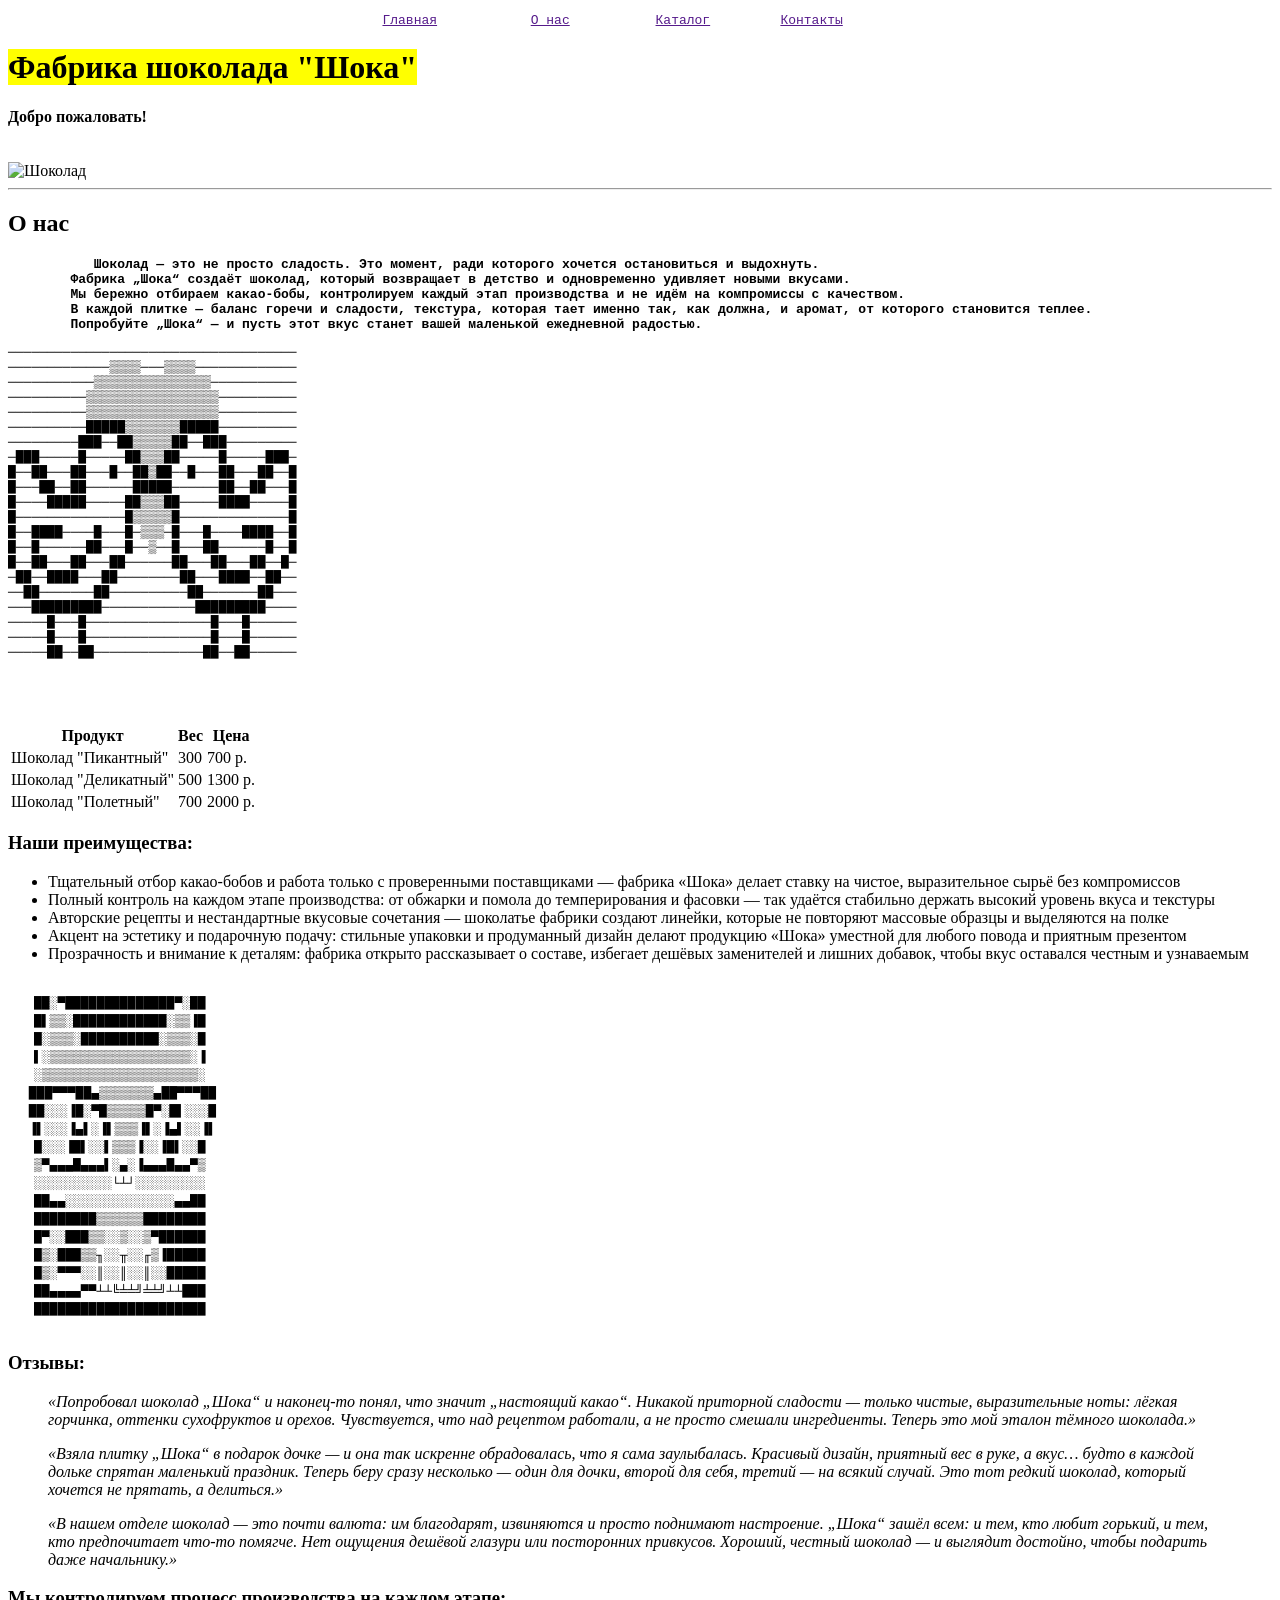
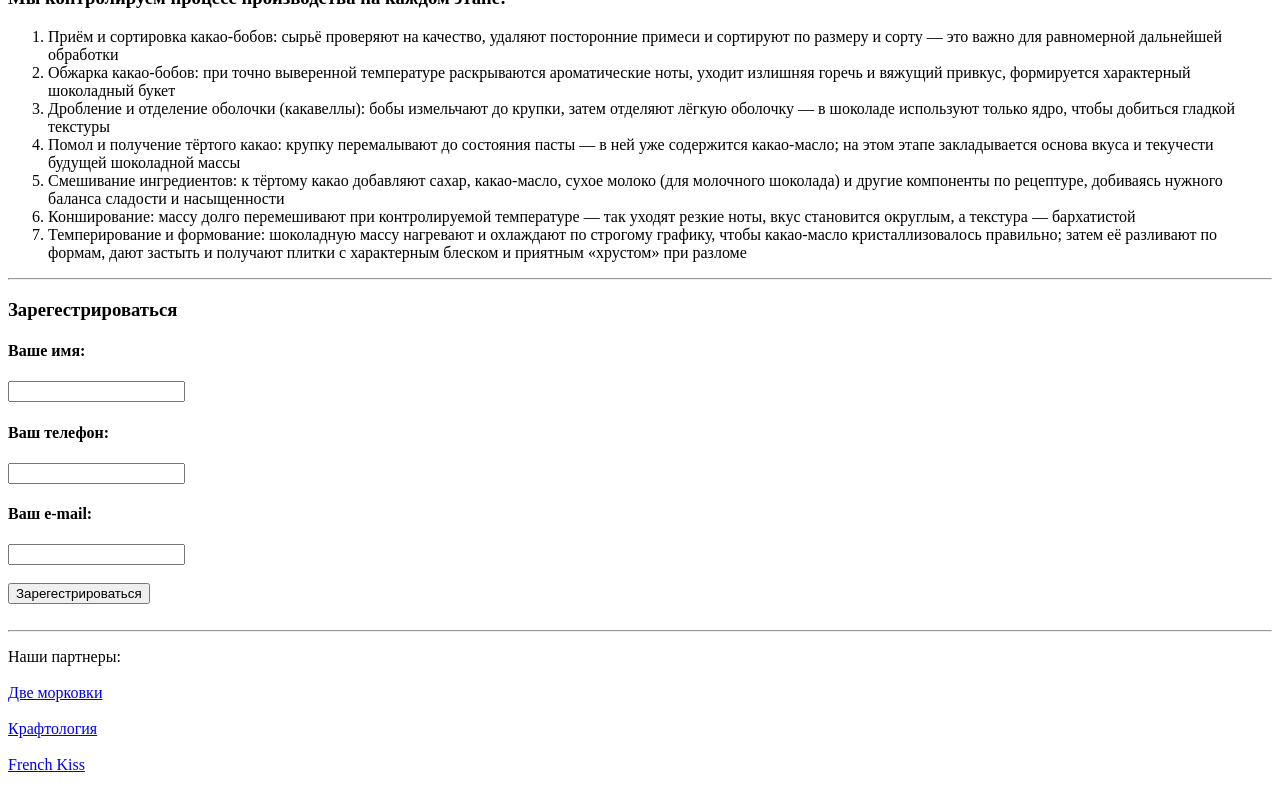
==== index.html @ 3eec6071 "Create index.html" ====
<!DOCTYPE html>  
<html lang="ru">  
<head>  
    <meta charset="UTF-8">  
    <meta name="viewport" content="width=device-width, initial-scale=1.0">  
    <title>Шока</title>  
</head>  
<body>  
    <header>
        <nav>
            <pre>                                                <a href="">Главная</a>            <a href="">О нас</a>           <a href="">Каталог</a>         <a href="">Контакты</a></pre>
        </nav>
    </header>
    <main>
        <h1><mark>Фабрика шоколада "Шока"</mark></h1>
        <article><b>Добро пожаловать!</b></article>
        <br><br>
        <img src="https://img.magnific.com/premium-vector/chocolate-bar-hand-drawn-illustration-isolated_128685-434.jpg?semt=ais_hybrid&w=740&q=80" height=600px alt="Шоколад">
        <hr>
        <h2>О нас</h2>
        <pre><strong>           Шоколад — это не просто сладость. Это момент, ради которого хочется остановиться и выдохнуть. 
        Фабрика „Шока“ создаёт шоколад, который возвращает в детство и одновременно удивляет новыми вкусами. 
        Мы бережно отбираем какао-бобы, контролируем каждый этап производства и не идём на компромиссы с качеством. 
        В каждой плитке — баланс горечи и сладости, текстура, которая тает именно так, как должна, и аромат, от которого становится теплее.
        Попробуйте „Шока“ — и пусть этот вкус станет вашей маленькой ежедневной радостью.</strong></pre>
        <pre>
─────────────────────────────────────
─────────────▒▒▒▒───▒▒▒▒─────────────
───────────▒▒▒▒▒▒▒▒▒▒▒▒▒▒▒───────────
──────────▒▒▒▒▒▒▒▒▒▒▒▒▒▒▒▒▒──────────
──────────▒▒▒▒▒▒▒▒▒▒▒▒▒▒▒▒▒──────────
──────────█████▒▒▒▒▒▒▒█████──────────
─────────███──██▒▒▒▒▒██──███─────────
─███─────█─────██▒▒▒██─────█─────███─
█──██───██───█──██▒██──█───██───██──█
█───██──██──────█████──────██──██───█
█────█████─────██▒▒▒██─────████─────█
█──────────────█▒▒▒▒▒█──────────────█
█──████────█───█─▒▒▒─█───█────████──█
█──█──────██───█──▒──█───██──────█──█
█──██───██───██──────██───██───██──█─
─██──████───██────────██───████──██──
──██───────██──────────██───────██───
───█████████────────────█████████────
─────█───█────────────────█───█──────
─────█───█────────────────█───█──────
─────██──██──────────────██──██──────
        </pre><br><br>
        <table>
            <tr><th>Продукт</th><th>Вес</th><th>Цена</th></tr>
            <tr><td>Шоколад "Пикантный"</td><td>300</td><td>700 р.</td></tr>
            <tr><td>Шоколад "Деликатный"</td><td>500</td><td>1300 р.</td></tr>
            <tr><td>Шоколад "Полетный"</td><td>700</td><td>2000 р.</td></tr>
        </table>
        <h3>Наши преимущества:</h3>
        <ul>
            <li>Тщательный отбор какао‑бобов и работа только с проверенными поставщиками — фабрика «Шока» делает ставку на чистое, выразительное сырьё без компромиссов</li>
            <li>Полный контроль на каждом этапе производства: от обжарки и помола до темперирования и фасовки — так удаётся стабильно держать высокий уровень вкуса и текстуры</li>
            <li>Авторские рецепты и нестандартные вкусовые сочетания — шоколатье фабрики создают линейки, которые не повторяют массовые образцы и выделяются на полке</li>
            <li>Акцент на эстетику и подарочную подачу: стильные упаковки и продуманный дизайн делают продукцию «Шока» уместной для любого повода и приятным презентом</li>
            <li>Прозрачность и внимание к деталям: фабрика открыто рассказывает о составе, избегает дешёвых заменителей и лишних добавок, чтобы вкус оставался честным и узнаваемым</li>
        </ul>
        <pre>

　　██░▀██████████████▀░██
　　█▌▒▒░████████████░▒▒▐█
　　█░▒▒▒░██████████░▒▒▒░█
　　▌░▒▒▒▒▒▒▒▒▒▒▒▒▒▒▒▒▒▒░▐
　　░▒▒▒▒▒▒▒▒▒▒▒▒▒▒▒▒▒▒▒▒░
　 ███▀▀▀██▄▒▒▒▒▒▒▒▄██▀▀▀██
　 ██░░░▐█░▀█▒▒▒▒▒█▀░█▌░░░█
　 ▐▌░░░▐▄▌░▐▌▒▒▒▐▌░▐▄▌░░▐▌
　　█░░░▐█▌░░▌▒▒▒▐░░▐█▌░░█
　　▒▀▄▄▄█▄▄▄▌░▄░▐▄▄▄█▄▄▀▒
　　░░░░░░░░░░└┴┘░░░░░░░░░
　　██▄▄░░░░░░░░░░░░░░▄▄██
　　████████▒▒▒▒▒▒████████
　　█▀░░███▒▒░░▒░░▒▀██████
　　█▒░███▒▒╖░░╥░░╓▒▐█████
　　█▒░▀▀▀░░║░░║░░║░░█████
　　██▄▄▄▄▀▀┴┴╚╧╧╝╧╧╝┴┴███
　　██████████████████████
        </pre>
        <h3>Отзывы:</h3>
        <blockquote><i>«Попробовал шоколад „Шока“ и наконец-то понял, что значит „настоящий какао“. Никакой приторной сладости — только чистые, выразительные ноты: лёгкая горчинка, оттенки сухофруктов и орехов. Чувствуется, что над рецептом работали, а не просто смешали ингредиенты. Теперь это мой эталон тёмного шоколада.»</i></blockquote>
        <blockquote><i>«Взяла плитку „Шока“ в подарок дочке — и она так искренне обрадовалась, что я сама заулыбалась. Красивый дизайн, приятный вес в руке, а вкус… будто в каждой дольке спрятан маленький праздник. Теперь беру сразу несколько — один для дочки, второй для себя, третий — на всякий случай. Это тот редкий шоколад, который хочется не прятать, а делиться.»</i></blockquote>
        <blockquote><i>«В нашем отделе шоколад — это почти валюта: им благодарят, извиняются и просто поднимают настроение. „Шока“ зашёл всем: и тем, кто любит горький, и тем, кто предпочитает что-то помягче. Нет ощущения дешёвой глазури или посторонних привкусов. Хороший, честный шоколад — и выглядит достойно, чтобы подарить даже начальнику.»</i></blockquote>
        <h3>Мы контролируем процесс производства на каждом этапе:</h3>
        <ol>
            <li>Приём и сортировка какао‑бобов: сырьё проверяют на качество, удаляют посторонние примеси и сортируют по размеру и сорту — это важно для равномерной дальнейшей обработки</li>
            <li>Обжарка какао‑бобов: при точно выверенной температуре раскрываются ароматические ноты, уходит излишняя горечь и вяжущий привкус, формируется характерный шоколадный букет</li>
            <li>Дробление и отделение оболочки (какавеллы): бобы измельчают до крупки, затем отделяют лёгкую оболочку — в шоколаде используют только ядро, чтобы добиться гладкой текстуры</li>
            <li>Помол и получение тёртого какао: крупку перемалывают до состояния пасты — в ней уже содержится какао‑масло; на этом этапе закладывается основа вкуса и текучести будущей шоколадной массы</li>
            <li>Смешивание ингредиентов: к тёртому какао добавляют сахар, какао‑масло, сухое молоко (для молочного шоколада) и другие компоненты по рецептуре, добиваясь нужного баланса сладости и насыщенности</li>
            <li>Конширование: массу долго перемешивают при контролируемой температуре — так уходят резкие ноты, вкус становится округлым, а текстура — бархатистой</li>
            <li>Темперирование и формование: шоколадную массу нагревают и охлаждают по строгому графику, чтобы какао‑масло кристаллизовалось правильно; затем её разливают по формам, дают застыть и получают плитки с характерным блеском и приятным «хрустом» при разломе</li>
        </ol>
        <hr>
        <h3>Зарегестрироваться</h3>
        <form>
            <h4>Ваше имя: </h4>
            <input type="text"><br>
            <h4>Ваш телефон: </h4>
            <input type="phone"><br>
            <h4>Ваш e-mail: </h4>
            <input type="email"><br>
        </form><br>
        <button>Зарегестрироваться</button><br><br>
        <hr>
    </main>
    <footer>
        <nav>
            <p>
                Наши партнеры: <br><br>
                <a href="https://dvemorkovki.ru/catalog/ingredients/chocolate/">Две морковки</a><br><br>
                <a href="https://craftology.ru/catalog/katalog_konditera/shokolad_i_kakao_produkty/">Крафтология</a><br><br>
                <a href="https://frenchkiss.ru/">French Kiss</a><br><br>
            </p>
        </nav>
    </footer>
</body>  
</html>
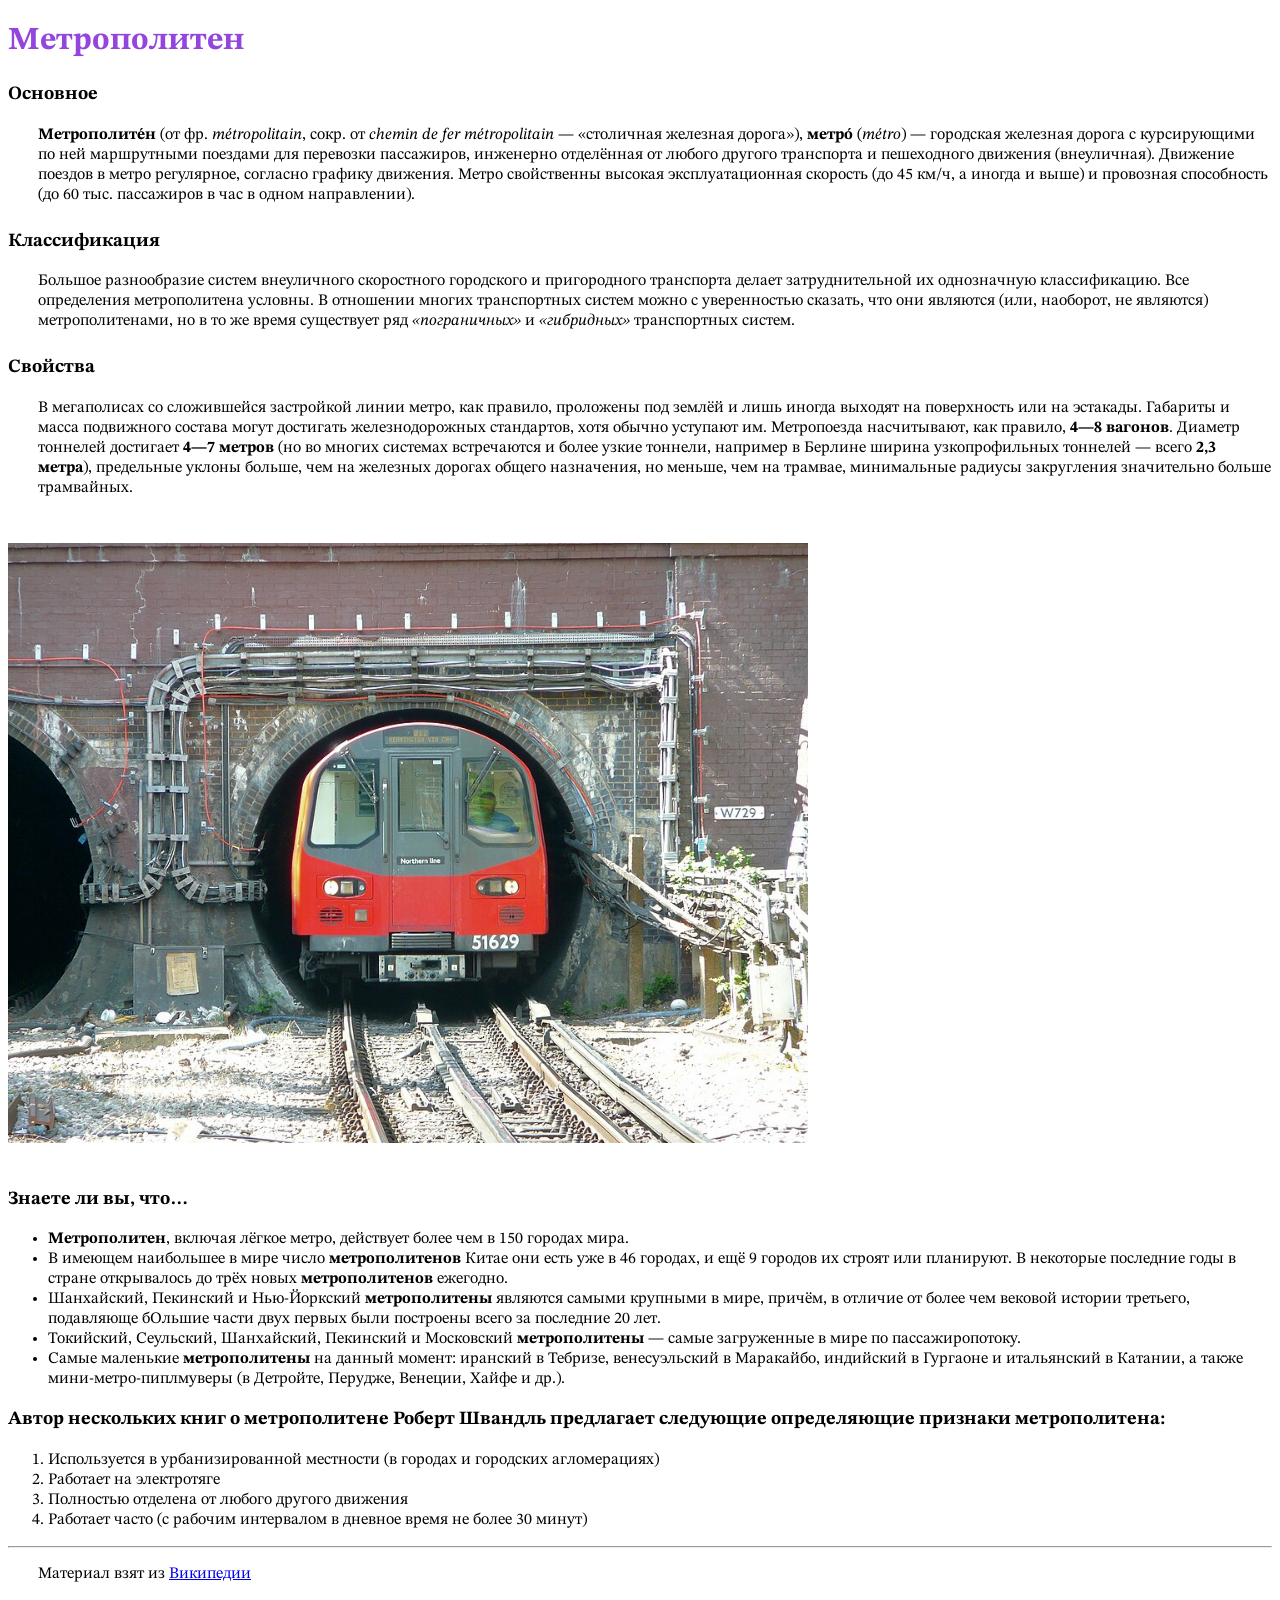
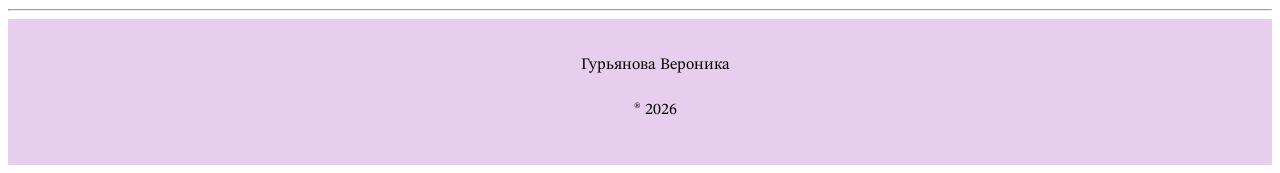
==== commit 2bd23061: "Add files via upload" ====
--- a/index.html
+++ b/index.html
@@ -1,122 +1,60 @@
-<!DOCTYPE html>  
-<html lang="ru">  
-<head>  
-    <meta charset="UTF-8">  
-    <meta name="viewport" content="width=device-width, initial-scale=1.0">  
-    <title>Шока</title>  
-</head>  
-<body>  
-    <header>
-        <nav>
-            <pre>                                                <a href="">Главная</a>            <a href="">О нас</a>           <a href="">Каталог</a>         <a href="">Контакты</a></pre>
-        </nav>
-    </header>
-    <main>
-        <h1><mark>Фабрика шоколада "Шока"</mark></h1>
-        <article><b>Добро пожаловать!</b></article>
-        <br><br>
-        <img src="https://img.magnific.com/premium-vector/chocolate-bar-hand-drawn-illustration-isolated_128685-434.jpg?semt=ais_hybrid&w=740&q=80" height=600px alt="Шоколад">
-        <hr>
-        <h2>О нас</h2>
-        <pre><strong>           Шоколад — это не просто сладость. Это момент, ради которого хочется остановиться и выдохнуть. 
-        Фабрика „Шока“ создаёт шоколад, который возвращает в детство и одновременно удивляет новыми вкусами. 
-        Мы бережно отбираем какао-бобы, контролируем каждый этап производства и не идём на компромиссы с качеством. 
-        В каждой плитке — баланс горечи и сладости, текстура, которая тает именно так, как должна, и аромат, от которого становится теплее.
-        Попробуйте „Шока“ — и пусть этот вкус станет вашей маленькой ежедневной радостью.</strong></pre>
-        <pre>
-─────────────────────────────────────
-─────────────▒▒▒▒───▒▒▒▒─────────────
-───────────▒▒▒▒▒▒▒▒▒▒▒▒▒▒▒───────────
-──────────▒▒▒▒▒▒▒▒▒▒▒▒▒▒▒▒▒──────────
-──────────▒▒▒▒▒▒▒▒▒▒▒▒▒▒▒▒▒──────────
-──────────█████▒▒▒▒▒▒▒█████──────────
-─────────███──██▒▒▒▒▒██──███─────────
-─███─────█─────██▒▒▒██─────█─────███─
-█──██───██───█──██▒██──█───██───██──█
-█───██──██──────█████──────██──██───█
-█────█████─────██▒▒▒██─────████─────█
-█──────────────█▒▒▒▒▒█──────────────█
-█──████────█───█─▒▒▒─█───█────████──█
-█──█──────██───█──▒──█───██──────█──█
-█──██───██───██──────██───██───██──█─
-─██──████───██────────██───████──██──
-──██───────██──────────██───────██───
-───█████████────────────█████████────
-─────█───█────────────────█───█──────
-─────█───█────────────────█───█──────
-─────██──██──────────────██──██──────
-        </pre><br><br>
-        <table>
-            <tr><th>Продукт</th><th>Вес</th><th>Цена</th></tr>
-            <tr><td>Шоколад "Пикантный"</td><td>300</td><td>700 р.</td></tr>
-            <tr><td>Шоколад "Деликатный"</td><td>500</td><td>1300 р.</td></tr>
-            <tr><td>Шоколад "Полетный"</td><td>700</td><td>2000 р.</td></tr>
-        </table>
-        <h3>Наши преимущества:</h3>
-        <ul>
-            <li>Тщательный отбор какао‑бобов и работа только с проверенными поставщиками — фабрика «Шока» делает ставку на чистое, выразительное сырьё без компромиссов</li>
-            <li>Полный контроль на каждом этапе производства: от обжарки и помола до темперирования и фасовки — так удаётся стабильно держать высокий уровень вкуса и текстуры</li>
-            <li>Авторские рецепты и нестандартные вкусовые сочетания — шоколатье фабрики создают линейки, которые не повторяют массовые образцы и выделяются на полке</li>
-            <li>Акцент на эстетику и подарочную подачу: стильные упаковки и продуманный дизайн делают продукцию «Шока» уместной для любого повода и приятным презентом</li>
-            <li>Прозрачность и внимание к деталям: фабрика открыто рассказывает о составе, избегает дешёвых заменителей и лишних добавок, чтобы вкус оставался честным и узнаваемым</li>
-        </ul>
-        <pre>
-
-　　██░▀██████████████▀░██
-　　█▌▒▒░████████████░▒▒▐█
-　　█░▒▒▒░██████████░▒▒▒░█
-　　▌░▒▒▒▒▒▒▒▒▒▒▒▒▒▒▒▒▒▒░▐
-　　░▒▒▒▒▒▒▒▒▒▒▒▒▒▒▒▒▒▒▒▒░
-　 ███▀▀▀██▄▒▒▒▒▒▒▒▄██▀▀▀██
-　 ██░░░▐█░▀█▒▒▒▒▒█▀░█▌░░░█
-　 ▐▌░░░▐▄▌░▐▌▒▒▒▐▌░▐▄▌░░▐▌
-　　█░░░▐█▌░░▌▒▒▒▐░░▐█▌░░█
-　　▒▀▄▄▄█▄▄▄▌░▄░▐▄▄▄█▄▄▀▒
-　　░░░░░░░░░░└┴┘░░░░░░░░░
-　　██▄▄░░░░░░░░░░░░░░▄▄██
-　　████████▒▒▒▒▒▒████████
-　　█▀░░███▒▒░░▒░░▒▀██████
-　　█▒░███▒▒╖░░╥░░╓▒▐█████
-　　█▒░▀▀▀░░║░░║░░║░░█████
-　　██▄▄▄▄▀▀┴┴╚╧╧╝╧╧╝┴┴███
-　　██████████████████████
-        </pre>
-        <h3>Отзывы:</h3>
-        <blockquote><i>«Попробовал шоколад „Шока“ и наконец-то понял, что значит „настоящий какао“. Никакой приторной сладости — только чистые, выразительные ноты: лёгкая горчинка, оттенки сухофруктов и орехов. Чувствуется, что над рецептом работали, а не просто смешали ингредиенты. Теперь это мой эталон тёмного шоколада.»</i></blockquote>
-        <blockquote><i>«Взяла плитку „Шока“ в подарок дочке — и она так искренне обрадовалась, что я сама заулыбалась. Красивый дизайн, приятный вес в руке, а вкус… будто в каждой дольке спрятан маленький праздник. Теперь беру сразу несколько — один для дочки, второй для себя, третий — на всякий случай. Это тот редкий шоколад, который хочется не прятать, а делиться.»</i></blockquote>
-        <blockquote><i>«В нашем отделе шоколад — это почти валюта: им благодарят, извиняются и просто поднимают настроение. „Шока“ зашёл всем: и тем, кто любит горький, и тем, кто предпочитает что-то помягче. Нет ощущения дешёвой глазури или посторонних привкусов. Хороший, честный шоколад — и выглядит достойно, чтобы подарить даже начальнику.»</i></blockquote>
-        <h3>Мы контролируем процесс производства на каждом этапе:</h3>
-        <ol>
-            <li>Приём и сортировка какао‑бобов: сырьё проверяют на качество, удаляют посторонние примеси и сортируют по размеру и сорту — это важно для равномерной дальнейшей обработки</li>
-            <li>Обжарка какао‑бобов: при точно выверенной температуре раскрываются ароматические ноты, уходит излишняя горечь и вяжущий привкус, формируется характерный шоколадный букет</li>
-            <li>Дробление и отделение оболочки (какавеллы): бобы измельчают до крупки, затем отделяют лёгкую оболочку — в шоколаде используют только ядро, чтобы добиться гладкой текстуры</li>
-            <li>Помол и получение тёртого какао: крупку перемалывают до состояния пасты — в ней уже содержится какао‑масло; на этом этапе закладывается основа вкуса и текучести будущей шоколадной массы</li>
-            <li>Смешивание ингредиентов: к тёртому какао добавляют сахар, какао‑масло, сухое молоко (для молочного шоколада) и другие компоненты по рецептуре, добиваясь нужного баланса сладости и насыщенности</li>
-            <li>Конширование: массу долго перемешивают при контролируемой температуре — так уходят резкие ноты, вкус становится округлым, а текстура — бархатистой</li>
-            <li>Темперирование и формование: шоколадную массу нагревают и охлаждают по строгому графику, чтобы какао‑масло кристаллизовалось правильно; затем её разливают по формам, дают застыть и получают плитки с характерным блеском и приятным «хрустом» при разломе</li>
-        </ol>
-        <hr>
-        <h3>Зарегестрироваться</h3>
-        <form>
-            <h4>Ваше имя: </h4>
-            <input type="text"><br>
-            <h4>Ваш телефон: </h4>
-            <input type="phone"><br>
-            <h4>Ваш e-mail: </h4>
-            <input type="email"><br>
-        </form><br>
-        <button>Зарегестрироваться</button><br><br>
-        <hr>
-    </main>
-    <footer>
-        <nav>
-            <p>
-                Наши партнеры: <br><br>
-                <a href="https://dvemorkovki.ru/catalog/ingredients/chocolate/">Две морковки</a><br><br>
-                <a href="https://craftology.ru/catalog/katalog_konditera/shokolad_i_kakao_produkty/">Крафтология</a><br><br>
-                <a href="https://frenchkiss.ru/">French Kiss</a><br><br>
-            </p>
-        </nav>
-    </footer>
-</body>  
-</html>  
+<!DOCTYPE html>  
+<html lang="ru">  
+<head>  
+    <meta charset="UTF-8">  
+    <meta name="viewport" content="width=device-width, initial-scale=1.0">  
+    <title>Метрополитен</title>  
+    <link rel="stylesheet" href="style.css">
+</head>  
+<body>  
+    <header>
+
+    </header>
+    <main>
+        <h1>Метрополитен</h1>
+        <h3>Основное</h3>
+        <p>
+            <strong>Метрополите́н</strong> (от фр. <em>métropolitain</em>, сокр. от <i>chemin de fer métropolitain</i> — «столичная железная дорога»), <b>метро́</b> (<i>métro</i>) — городская железная дорога с курсирующими по ней маршрутными поездами для перевозки пассажиров, инженерно отделённая от любого другого транспорта и пешеходного движения (внеуличная). Движение поездов в метро регулярное, согласно графику движения. Метро свойственны высокая эксплуатационная скорость (до 45 км/ч, а иногда и выше) и провозная способность (до 60 тыс. пассажиров в час в одном направлении). 
+        </p>
+        <h3>Классификация</h3>
+        <p>
+            Большое разнообразие систем внеуличного скоростного городского и пригородного транспорта делает затруднительной их однозначную классификацию. Все определения метрополитена условны. В отношении многих транспортных систем можно с уверенностью сказать, что они являются (или, наоборот, не являются) метрополитенами, но в то же время существует ряд <i>«пограничных»</i> и <i>«гибридных»</i> транспортных систем.
+        </p>
+        <h3>Свойства</h3>
+        <p>
+            В мегаполисах со сложившейся застройкой линии метро, как правило, проложены под землёй и лишь иногда выходят на поверхность или на эстакады. Габариты и масса подвижного состава могут достигать железнодорожных стандартов, хотя обычно уступают им. Метропоезда насчитывают, как правило, <b>4—8 вагонов</b>. Диаметр тоннелей достигает <b>4—7 метров</b> (но во многих системах встречаются и более узкие тоннели, например в Берлине ширина узкопрофильных тоннелей — всего <b>2,3 метра</b>), предельные уклоны больше, чем на железных дорогах общего назначения, но меньше, чем на трамвае, минимальные радиусы закругления значительно больше трамвайных.         
+        </p>
+        <br>
+        <img src="Underground.jpg" height=600px alt="Метро"><br><br>
+        <h3>Знаете ли вы, что…</h3>
+        <ul>
+            <li><b>Метрополитен</b>, включая лёгкое метро, действует более чем в 150 городах мира.</li>
+            <li>В имеющем наибольшее в мире число <b>метрополитенов</b> Китае они есть уже в 46 городах, и ещё 9 городов их строят или планируют. В некоторые последние годы в стране открывалось до трёх новых <b>метрополитенов</b> ежегодно.</li>
+            <li>Шанхайский, Пекинский и Нью-Йоркский <b>метрополитены</b> являются самыми крупными в мире, причём, в отличие от более чем вековой истории третьего, подавляюще бОльшие части двух первых были построены всего за последние 20 лет.     </li>
+            <li>Токийский, Сеульский, Шанхайский, Пекинский и Московский <b>метрополитены</b> — самые загруженные в мире по пассажиропотоку.</li>
+            <li>Самые маленькие <b>метрополитены</b> на данный момент: иранский в Тебризе, венесуэльский в Маракайбо, индийский в Гургаоне и итальянский в Катании, а также мини-метро-пиплмуверы (в Детройте, Перудже, Венеции, Хайфе и др.).</li>
+        </ul>
+        <h3>Автор нескольких книг о метрополитене Роберт Швандль предлагает следующие определяющие признаки метрополитена:</h3>
+        <ol>
+            <li>Используется в урбанизированной местности (в городах и городских агломерациях)</li>
+            <li>Работает на электротяге</li>
+            <li>Полностью отделена от любого другого движения</li>
+            <li>Работает часто (с рабочим интервалом в дневное время не более 30 минут)</li>
+        </ol>
+        <hr>
+        <p>Материал взят из <a href="https://ru.wikipedia.org/wiki/%D0%9C%D0%B5%D1%82%D1%80%D0%BE%D0%BF%D0%BE%D0%BB%D0%B8%D1%82%D0%B5%D0%BD">Википедии</a>
+        </p>
+        <hr>
+    </main>
+    <footer>
+        <br>
+        <p>
+            Гурьянова Вероника
+        </p>
+        <p>
+             ® 2026
+        </p>
+        <br>
+    </footer>
+</body>  
+</html>  
--- a/style.css
+++ b/style.css
@@ -0,0 +1,27 @@
+@import url('https://fonts.googleapis.com/css2?family=STIX+Two+Text:ital,wght@0,400..700;1,400..700&display=swap');
+
+body{
+  font-family: "STIX Two Text", serif;
+  font-optical-sizing: auto;
+  font-weight: weight;
+  font-style: normal;
+}
+
+h1{
+    color: rgb(148, 69, 221);
+}
+
+p{
+    font-size: 16px;
+    margin-bottom: 25px;
+    padding-left: 30px;
+}
+
+footer{
+    background-color: rgb(232, 206, 238);
+    text-align: center;
+}
+
+h2, h3{
+    font-weight: bold;
+}
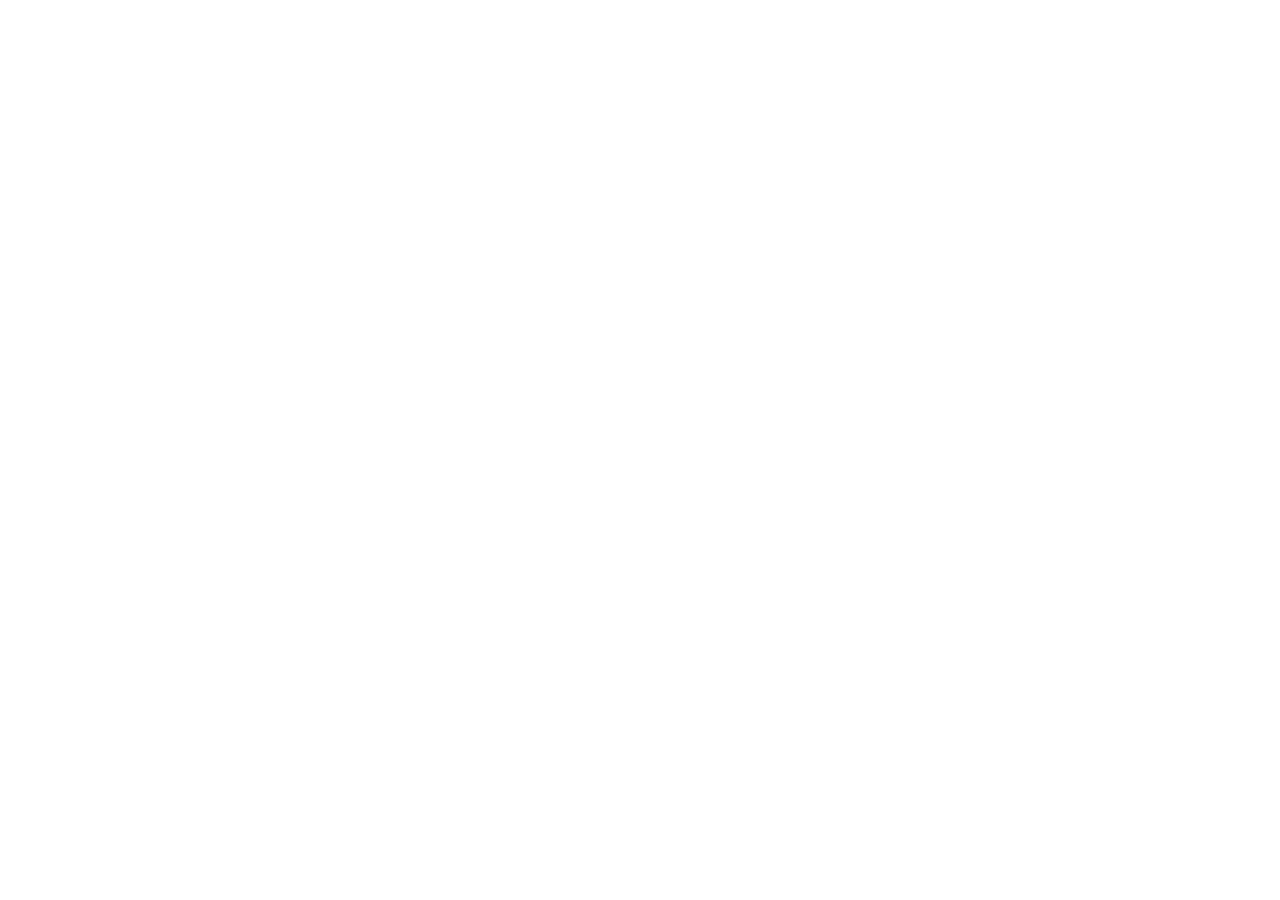
==== commit 9154247c: "Удаление всего)" ====
--- a/index.html
+++ b/index.html
@@ -1,60 +1,19 @@
-<!DOCTYPE html>  
-<html lang="ru">  
-<head>  
-    <meta charset="UTF-8">  
-    <meta name="viewport" content="width=device-width, initial-scale=1.0">  
-    <title>Метрополитен</title>  
-    <link rel="stylesheet" href="style.css">
-</head>  
-<body>  
-    <header>
-
-    </header>
-    <main>
-        <h1>Метрополитен</h1>
-        <h3>Основное</h3>
-        <p>
-            <strong>Метрополите́н</strong> (от фр. <em>métropolitain</em>, сокр. от <i>chemin de fer métropolitain</i> — «столичная железная дорога»), <b>метро́</b> (<i>métro</i>) — городская железная дорога с курсирующими по ней маршрутными поездами для перевозки пассажиров, инженерно отделённая от любого другого транспорта и пешеходного движения (внеуличная). Движение поездов в метро регулярное, согласно графику движения. Метро свойственны высокая эксплуатационная скорость (до 45 км/ч, а иногда и выше) и провозная способность (до 60 тыс. пассажиров в час в одном направлении). 
-        </p>
-        <h3>Классификация</h3>
-        <p>
-            Большое разнообразие систем внеуличного скоростного городского и пригородного транспорта делает затруднительной их однозначную классификацию. Все определения метрополитена условны. В отношении многих транспортных систем можно с уверенностью сказать, что они являются (или, наоборот, не являются) метрополитенами, но в то же время существует ряд <i>«пограничных»</i> и <i>«гибридных»</i> транспортных систем.
-        </p>
-        <h3>Свойства</h3>
-        <p>
-            В мегаполисах со сложившейся застройкой линии метро, как правило, проложены под землёй и лишь иногда выходят на поверхность или на эстакады. Габариты и масса подвижного состава могут достигать железнодорожных стандартов, хотя обычно уступают им. Метропоезда насчитывают, как правило, <b>4—8 вагонов</b>. Диаметр тоннелей достигает <b>4—7 метров</b> (но во многих системах встречаются и более узкие тоннели, например в Берлине ширина узкопрофильных тоннелей — всего <b>2,3 метра</b>), предельные уклоны больше, чем на железных дорогах общего назначения, но меньше, чем на трамвае, минимальные радиусы закругления значительно больше трамвайных.         
-        </p>
-        <br>
-        <img src="Underground.jpg" height=600px alt="Метро"><br><br>
-        <h3>Знаете ли вы, что…</h3>
-        <ul>
-            <li><b>Метрополитен</b>, включая лёгкое метро, действует более чем в 150 городах мира.</li>
-            <li>В имеющем наибольшее в мире число <b>метрополитенов</b> Китае они есть уже в 46 городах, и ещё 9 городов их строят или планируют. В некоторые последние годы в стране открывалось до трёх новых <b>метрополитенов</b> ежегодно.</li>
-            <li>Шанхайский, Пекинский и Нью-Йоркский <b>метрополитены</b> являются самыми крупными в мире, причём, в отличие от более чем вековой истории третьего, подавляюще бОльшие части двух первых были построены всего за последние 20 лет.     </li>
-            <li>Токийский, Сеульский, Шанхайский, Пекинский и Московский <b>метрополитены</b> — самые загруженные в мире по пассажиропотоку.</li>
-            <li>Самые маленькие <b>метрополитены</b> на данный момент: иранский в Тебризе, венесуэльский в Маракайбо, индийский в Гургаоне и итальянский в Катании, а также мини-метро-пиплмуверы (в Детройте, Перудже, Венеции, Хайфе и др.).</li>
-        </ul>
-        <h3>Автор нескольких книг о метрополитене Роберт Швандль предлагает следующие определяющие признаки метрополитена:</h3>
-        <ol>
-            <li>Используется в урбанизированной местности (в городах и городских агломерациях)</li>
-            <li>Работает на электротяге</li>
-            <li>Полностью отделена от любого другого движения</li>
-            <li>Работает часто (с рабочим интервалом в дневное время не более 30 минут)</li>
-        </ol>
-        <hr>
-        <p>Материал взят из <a href="https://ru.wikipedia.org/wiki/%D0%9C%D0%B5%D1%82%D1%80%D0%BE%D0%BF%D0%BE%D0%BB%D0%B8%D1%82%D0%B5%D0%BD">Википедии</a>
-        </p>
-        <hr>
-    </main>
-    <footer>
-        <br>
-        <p>
-            Гурьянова Вероника
-        </p>
-        <p>
-             ® 2026
-        </p>
-        <br>
-    </footer>
-</body>  
-</html>  +<!DOCTYPE html>  
+<html lang="ru">  
+<head>  
+    <meta charset="UTF-8">  
+    <meta name="viewport" content="width=device-width, initial-scale=1.0">  
+    <title>Сайт</title>  
+</head>  
+<body>  
+    <header>
+
+    </header>
+    <main>
+
+    </main>
+    <footer>
+
+    </footer>
+</body>  
+</html>  
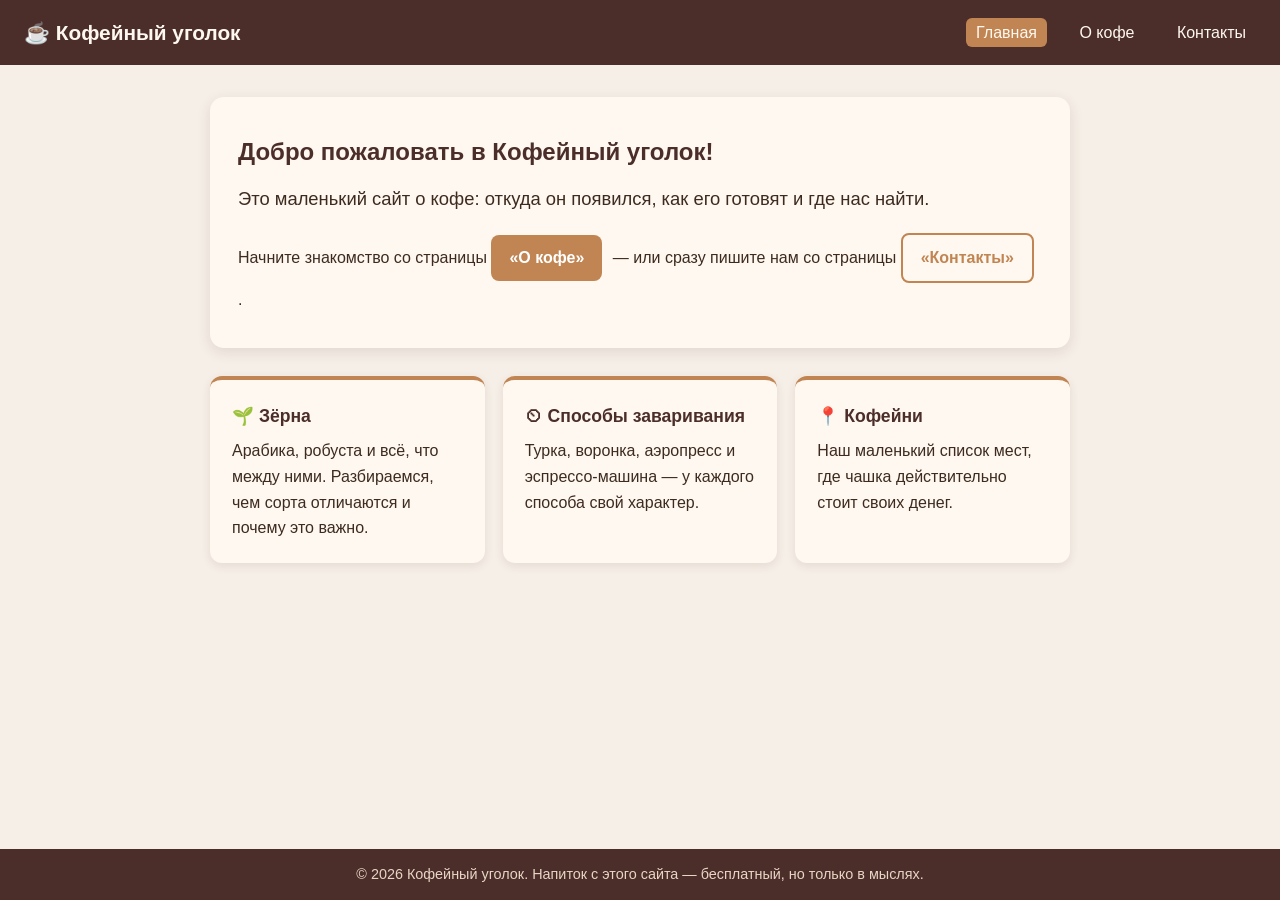
==== commit ec07aeca: "Add files via upload" ====
--- a/index.html
+++ b/index.html
@@ -1,19 +1,53 @@
-<!DOCTYPE html>  
-<html lang="ru">  
-<head>  
-    <meta charset="UTF-8">  
-    <meta name="viewport" content="width=device-width, initial-scale=1.0">  
-    <title>Сайт</title>  
-</head>  
-<body>  
-    <header>
+<!DOCTYPE html>
+<html lang="ru">
+<head>
+    <meta charset="UTF-8">
+    <meta name="viewport" content="width=device-width, initial-scale=1.0">
+    <title>Кофейный уголок — Главная</title>
+    <link rel="stylesheet" href="style-index.css">
+</head>
+<body>
+    <header class="header">
+        <div class="logo">☕ Кофейный уголок</div>
+        <nav class="nav">
+            <a href="index.html" class="active">Главная</a>
+            <a href="about.html">О кофе</a>
+            <a href="contact.html">Контакты</a>
+        </nav>
+    </header>
 
-    </header>
-    <main>
+    <main class="main">
+        <section class="hero">
+            <h1>Добро пожаловать в Кофейный уголок!</h1>
+            <p class="lead">Это маленький сайт о кофе: откуда он появился,
+               как его готовят и где нас найти.</p>
+            <p>Начните знакомство со страницы
+               <a class="btn" href="about.html">«О кофе»</a> —
+               или сразу пишите нам со страницы
+               <a class="btn btn-outline" href="contact.html">«Контакты»</a>.</p>
+        </section>
 
+        <section class="cards">
+            <article class="card">
+                <h2>🌱 Зёрна</h2>
+                <p>Арабика, робуста и всё, что между ними. Разбираемся,
+                   чем сорта отличаются и почему это важно.</p>
+            </article>
+            <article class="card">
+                <h2>⏲ Способы заваривания</h2>
+                <p>Турка, воронка, аэропресс и эспрессо-машина —
+                   у каждого способа свой характер.</p>
+            </article>
+            <article class="card">
+                <h2>📍 Кофейни</h2>
+                <p>Наш маленький список мест, где чашка действительно
+                   стоит своих денег.</p>
+            </article>
+        </section>
     </main>
-    <footer>
 
+    <footer class="footer">
+        <p>© 2026 Кофейный уголок. Напиток с этого сайта — бесплатный, но только в мыслях.</p>
     </footer>
-</body>  
-</html>  
+</body>
+</html>
--- a/style-index.css
+++ b/style-index.css
@@ -0,0 +1,131 @@
+/* style-index.css — стили главной страницы */
+* {
+    margin: 0;
+    padding: 0;
+    box-sizing: border-box;
+}
+
+body {
+    font-family: 'Segoe UI', Arial, sans-serif;
+    background: #f6efe7;
+    color: #3d2b1f;
+    line-height: 1.6;
+    min-height: 100vh;
+    display: flex;
+    flex-direction: column;
+}
+
+.header {
+    background: #4b2e2a;
+    color: #fff8f0;
+    padding: 16px 24px;
+    display: flex;
+    justify-content: space-between;
+    align-items: center;
+    flex-wrap: wrap;
+    gap: 12px;
+}
+
+.logo {
+    font-size: 1.3rem;
+    font-weight: bold;
+}
+
+.nav a {
+    color: #fff8f0;
+    text-decoration: none;
+    margin-left: 18px;
+    padding: 6px 10px;
+    border-radius: 6px;
+    transition: background 0.2s;
+}
+
+.nav a:hover {
+    background: rgba(255, 255, 255, 0.15);
+}
+
+.nav a.active {
+    background: #c08552;
+}
+
+.main {
+    flex: 1;
+    max-width: 900px;
+    width: 100%;
+    margin: 0 auto;
+    padding: 32px 20px;
+}
+
+.hero {
+    background: #fff8f0;
+    border-radius: 14px;
+    padding: 36px 28px;
+    box-shadow: 0 4px 14px rgba(75, 46, 42, 0.12);
+    margin-bottom: 28px;
+}
+
+.hero h1 {
+    color: #4b2e2a;
+    margin-bottom: 12px;
+}
+
+.lead {
+    font-size: 1.15rem;
+    margin-bottom: 16px;
+}
+
+.btn {
+    display: inline-block;
+    background: #c08552;
+    color: #fff;
+    padding: 10px 18px;
+    border-radius: 8px;
+    text-decoration: none;
+    font-weight: bold;
+    margin: 4px 6px 4px 0;
+    transition: background 0.2s, transform 0.2s;
+}
+
+.btn:hover {
+    background: #a56b3d;
+    transform: translateY(-2px);
+}
+
+.btn-outline {
+    background: transparent;
+    border: 2px solid #c08552;
+    color: #c08552;
+}
+
+.btn-outline:hover {
+    background: #c08552;
+    color: #fff;
+}
+
+.cards {
+    display: grid;
+    grid-template-columns: repeat(auto-fit, minmax(240px, 1fr));
+    gap: 18px;
+}
+
+.card {
+    background: #fff8f0;
+    border-radius: 12px;
+    padding: 22px;
+    box-shadow: 0 3px 10px rgba(75, 46, 42, 0.1);
+    border-top: 4px solid #c08552;
+}
+
+.card h2 {
+    color: #4b2e2a;
+    margin-bottom: 8px;
+    font-size: 1.1rem;
+}
+
+.footer {
+    background: #4b2e2a;
+    color: #e8d5c4;
+    text-align: center;
+    padding: 14px;
+    font-size: 0.9rem;
+}
